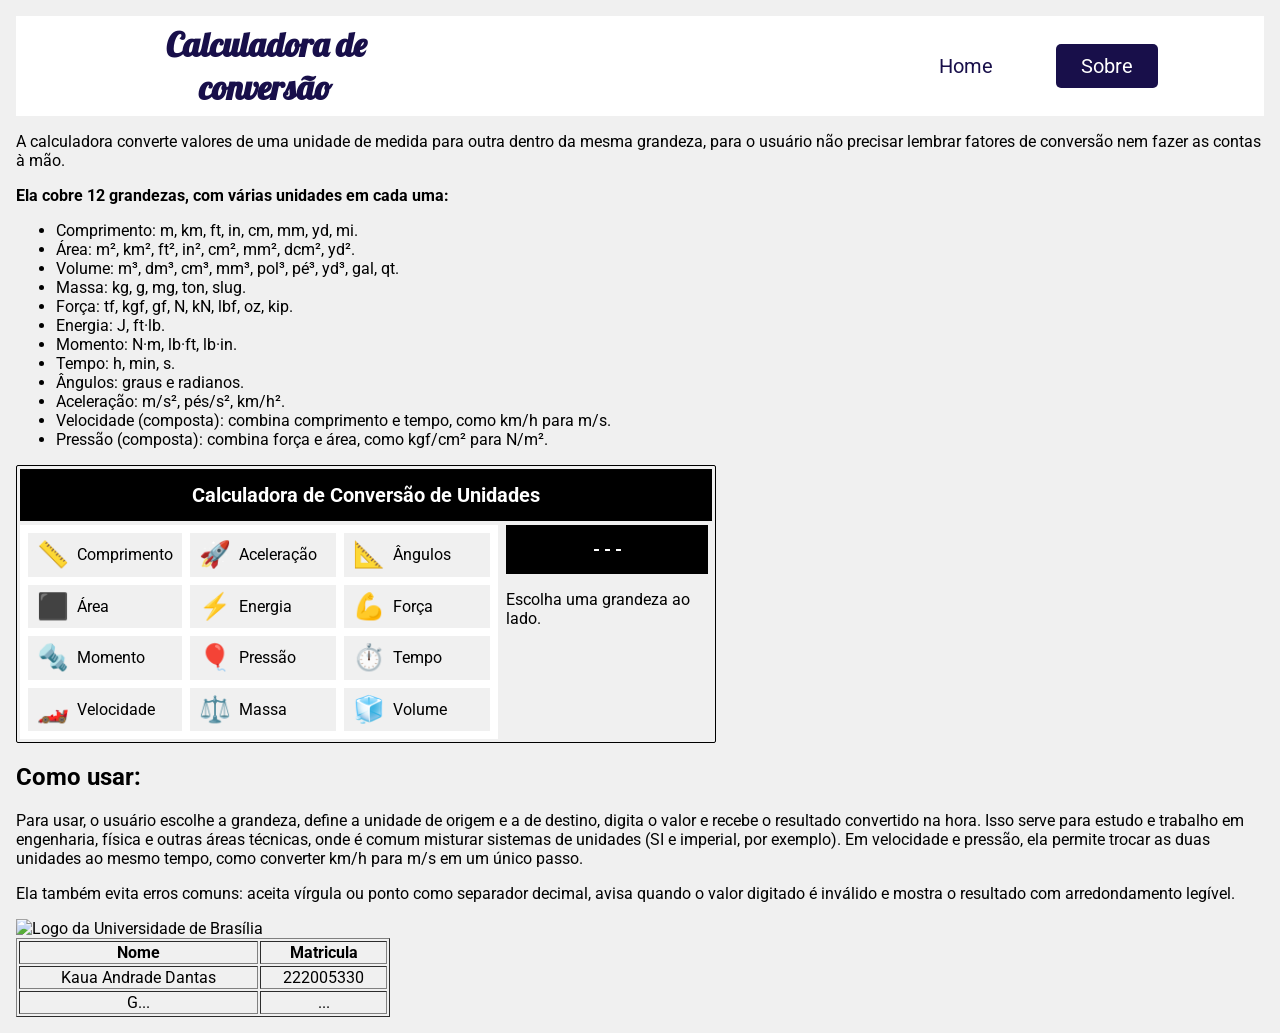
==== templeite/index.html @ 6e5aedb7 "Add files via upload" ====
<!DOCTYPE html>
<html lang="pt-br">
<head>
    <meta charset="UTF-8">
    <meta name="viewport" content="width=device-width, initial-scale=1.0">
    <meta name=" author" content="Kaua Andrade Dantas e ...">
    <title>Calculadoras</title>
    <link rel="stylesheet" href="css/style.css">


</head>

<body>
  <nav class=" navbar">
      <div class = "logo">
        <h1>Calculadora de conversão</h1>
      </div>
      <div class = "menu">
          <a href="index.html">Home</a>
          <a id="sobre" href="sobre.html">Sobre</a>

      </div>

  </nav>

    
    <p> A calculadora converte valores de uma unidade de medida para outra dentro da mesma grandeza, para o usuário não precisar lembrar fatores de conversão nem fazer as contas à mão.</p> 

</p> <b>Ela cobre 12 grandezas, com várias unidades em cada uma:</b></p> 

<!-- lista nao ordenada de grandezas e unidades -->

<ul> 
    <li>Comprimento: m, km, ft, in, cm, mm, yd, mi.</li>
    <li>Área: m², km², ft², in², cm², mm², dcm², yd².</li>
    <li>Volume: m³, dm³, cm³, mm³, pol³, pé³, yd³, gal, qt.</li>
    <li>Massa: kg, g, mg, ton, slug.</li>
    <li>Força: tf, kgf, gf, N, kN, lbf, oz, kip.</li>
    <li>Energia: J, ft·lb.</li>
    <li>Momento: N·m, lb·ft, lb·in.</li>
    <li>Tempo: h, min, s.</li>
    <li>Ângulos: graus e radianos.</li>
    <li>Aceleração: m/s², pés/s², km/h².</li>
    <li>Velocidade (composta): combina comprimento e tempo, como km/h para m/s.</li>
    <li>Pressão (composta): combina força e área, como kgf/cm² para N/m².</li>
</ul>

<main class = "janela">

    <header class="titulo">
        Calculadora de Conversão de Unidades
    </header>

    <section class="botoes" id="botoes" aria-label="Grandezas"></section>

    <section class="painel" aria-live="polite">
        
        <h2 id="nomeGrandeza">- - -</h2>
        <div id="controles" class="oculto">
            <div class="linha"><span>De</span><select id="de1"></select><select id="de2" class="oculto"></select></div>
            <div class="linha"><span>Para</span><select id="para1"></select><select id="para2" class="oculto"></select></div>
            <label for="numero">Digite o valor:</label>
            <div class="entrada">
                <input id="numero" type="text" inputmode="decimal" autocomplete="off">
                <button id="calcular" type="button">Calcular</button>
            </div>
            <p class="dica">Pode usar . ou , como separador decimal.</p>
            <label>Resultado:</label>
            <div id="resultado">000000</div>
        </div>
        <p id="aviso">Escolha uma grandeza ao lado.</p>
    </section>


</main>    

<script>


// A unidade de referência é sempre a primeira de cada lista (fator 1).
// Cada fator diz quantas unidades existem para 1 unidade de referência.
const unidades = {
  'Força': [['tf',1],['kgf',1000],['gf',1000000],['N',9806.65],['kN',9.80665],['Lbf',2204.62],['oz',35273.83095],['kip',2.20461499]],
  'Comprimento': [['m',1],['km',0.001],['ft',3.2808],['in',39.37],['cm',100],['mm',1000],['yd',1.09361],['mi',0.000621371]],
  'Angulos': [['Graus',1],['rad',0.0174533]],
  'Area': [['m²',1],['km²',0.000001],['ft²',10.7639],['in²',1550],['cm²',10000],['mm²',1000000],['dcm²',100],['yd²',1.196]],
  'Energia': [['J',1],['ft.lb',0.737562]],
  'Momento': [['N.m',1],['lb.ft',0.737562],['lb.in',8.85075]],
  'Tempo': [['h',1],['min',60],['s',3600]],
  'Massa': [['Kg',1],['g',1000],['mg',1000000],['ton',0.001],['slug',0.0685218]],
  'Volume': [['m³',1],['dm³',1000],['cm³',1000000],['mm³',1000000000],['pol³',61023.7],['pe³',35.3147],['yd³',1.30795],['gal',264.172],['qt',1056.69]],
  'Aceleracao': [['m/s²',1],['pes/s²',3.28084],['km/h²',12960]]
};

// Grandezas simples usam uma lista; compostas usam duas (numerador / denominador).
const grandezas = [
  { nome: 'Comprimento', icone: '📏', num: 'Comprimento' },
  { nome: 'Aceleração',  icone: '🚀', num: 'Aceleracao' },
  { nome: 'Ângulos',     icone: '📐', num: 'Angulos' },
  { nome: 'Área',        icone: '⬛', num: 'Area' },
  { nome: 'Energia',     icone: '⚡', num: 'Energia' },
  { nome: 'Força',       icone: '💪', num: 'Força' },
  { nome: 'Momento',     icone: '🔩', num: 'Momento' },
  { nome: 'Pressão',     icone: '🎈', num: 'Força', den: 'Area' },
  { nome: 'Tempo',       icone: '⏱️', num: 'Tempo' },
  { nome: 'Velocidade',  icone: '🏎️', num: 'Comprimento', den: 'Tempo' },
  { nome: 'Massa',       icone: '⚖️', num: 'Massa' },
  { nome: 'Volume',      icone: '🧊', num: 'Volume' }
];

const $ = id => document.getElementById(id);
let atual = null;

function preencher(select, lista) {
  select.innerHTML = lista.map(([nome]) => `<option>${nome}</option>`).join('');
}

function fator(grandeza, nome) {
  return unidades[grandeza].find(u => u[0] === nome)[1];
}

function escolher(g, botao) {
  atual = g;
  document.querySelectorAll('#botoes button').forEach(b => b.setAttribute('aria-pressed', b === botao));
  $('nomeGrandeza').textContent = g.nome;
  $('aviso').classList.add('oculto');
  $('controles').classList.remove('oculto');

  preencher($('de1'), unidades[g.num]);
  preencher($('para1'), unidades[g.num]);
  const composta = Boolean(g.den);
  ['de2', 'para2'].forEach(id => {
    $(id).classList.toggle('oculto', !composta);
    if (composta) preencher($(id), unidades[g.den]);
  });
  // Layout: "De [num] [den]" ; as colunas ficam alinhadas com 2 selects
  document.querySelectorAll('.linha').forEach(l => {
    l.style.gridTemplateColumns = composta ? '38px 1fr 1fr' : '38px 1fr';
  });
  $('numero').value = '';
  $('resultado').className = '';
  $('resultado').textContent = '000000';
}

function calcular() {
  const g = atual;
  const saida = $('resultado');
  const n = parseFloat($('numero').value.trim().replace(',', '.'));
  if (Number.isNaN(n)) {
    saida.className = 'erro';
    saida.textContent = 'Digite um número válido.';
    return;
  }
  // Converte o numerador: valor / fator(de) * fator(para)
  let r = n / fator(g.num, $('de1').value) * fator(g.num, $('para1').value);
  // Converte o denominador (velocidade, pressão): multiplica por fator(de) / fator(para)
  if (g.den) r *= fator(g.den, $('de2').value) / fator(g.den, $('para2').value);

  saida.className = '';
  const arredondado = Math.round(r * 10000) / 10000;
  saida.textContent = (arredondado === 0 && r !== 0 ? r.toPrecision(4) : arredondado).toString().replace('.', ',');
}

grandezas.forEach(g => {
  const b = document.createElement('button');
  b.type = 'button';
  b.setAttribute('aria-pressed', 'false');
  b.innerHTML = `<span class="ico">${g.icone}</span><span>${g.nome}</span>`;
  b.addEventListener('click', () => escolher(g, b));
  $('botoes').appendChild(b);
});
$('calcular').addEventListener('click', calcular);
$('numero').addEventListener('keydown', e => { if (e.key === 'Enter') calcular(); });
</script>




<h2>Como usar:</h2>

</p> Para usar, o usuário escolhe a grandeza, define a unidade de origem e a de destino, digita o valor e recebe o resultado convertido na hora. Isso serve para estudo e trabalho em engenharia, física e outras áreas técnicas, onde é comum misturar sistemas de unidades (SI e imperial, por exemplo). Em velocidade e pressão, ela permite trocar as duas unidades ao mesmo tempo, como converter km/h para m/s em um único passo.</p> 

</p> Ela também evita erros comuns: aceita vírgula ou ponto como separador decimal, avisa quando o valor digitado é inválido e mostra o resultado com arredondamento legível.</p> 

<table width="30%"   border="1" 
    style="text-align: center;">
    <tr>
        <th>Nome</th>
        <th>Matricula</th>
    </tr>
    <tr>    
        <td>Kaua Andrade Dantas</td>
        <td>222005330</td>
    </tr>
    <tr>
        <td>G...</td>
        <td>...</td>




<img src="../img/logo-unb.png" alt="Logo da Universidade de Brasília" width="200">

</body>
</html>
---- templeite/css/style.css ----
@import url('https://fonts.googleapis.com/css2?family=Lato:ital,wght@0,100;0,300;0,400;0,700;0,900;1,100;1,300;1,400;1,700;1,900&family=Lobster&family=Roboto:ital,wght@0,100..900;1,100..900&display=swap');


  * { 

    box-sizing: border-box; 
  
  }
  body {
     margin: 0; padding: 16px; background: #f0f0f0; font-family: Roboto, "Segoe UI", Arial, sans-serif; color: #000;
  
    }




  .navbar {
    display: flex;
    flex-flow: row wrap;
    height: 100px;
    background: #ffffff;
    justify-content: center;
    align-items: center;

  }

  .logo {

    flex: 20%;
    border:1px solid #ffffff;
    text-align: center;
    margin-left: 10%;
  }
  .logo h1 {
    font-family: Lobster, "Segoe UI", Arial, sans-serif;
    font-size: 34px;
    color: #180f4a;
    margin:0;
  }

  .menu {
    flex: 70%;
    border:1px solid #ffffff;
    text-align: right;
    padding-right: 20px;
  }
  .menu a {
    text-decoration: none;
    color: #180f4a;
    font-size: 20px;
    padding: 20px 16px;
    
  }
  .menu a:hover {
    color: #ff2978;
    border-top: 4px solid #180f4a;
  }
  #sobre{
    padding: 10px 25px;
    background: #180f4a;
    color: #fff;
    border-radius: 5px;
    margin-right: 10%;
    margin-left: 5%;
  }
  #sobre:hover{
    border: none;
    background: #ff2978;
  }







  .janela {
  max-width: 700px;                  /* largura total da janela */
  margin: 0 ;                    /* centraliza na tela */
  display: grid;
  grid-template-columns: 1fr 210px;  /* botões | painel */
  gap: 4px;
  border: 1px solid #000;            /* borda */
  padding: 3px;                      /* espaço entre a borda e o conteúdo */
  border-radius: 2px;
}


  .titulo { grid-column: 1 / -1; background: #000; color: #fff; text-align: center; padding: 14px; font-size: 1.25rem; font-weight: bold; }
  .botoes { background: #fff; padding: 8px; display: grid; grid-template-columns: repeat(3, 1fr); gap: 8px; align-content: start; }
  .botoes button { display: flex; align-items: center; gap: 8px; padding: 8px; border: 1px solid transparent; background: #f0f0f0; font: inherit; font-size: 1rem; cursor: pointer; text-align: left; }
  .botoes button:hover { border-color: #000; }
  .botoes button[aria-pressed="true"] { background: #000; color: #fff; }
  .botoes .ico { font-size: 1.6rem; line-height: 1; }
  .painel { padding: 0 4px; }
  .painel h2 { margin: 0 0 16px; background: #000; color: #fff; text-align: center; font-size: 1.15rem; padding: 14px 4px; }
  .linha { display: grid; grid-template-columns: 38px 1fr 1fr; gap: 6px; align-items: center; margin-bottom: 8px; }
  .linha span { font-weight: bold; font-size: .9rem; }
  select, input { width: 100%; font: inherit; padding: 5px; border: 1px solid #000; background: #fff; text-align: center; }
  label { display: block; font-weight: bold; margin: 14px 0 4px; }
  .dica { font-size: .8rem; margin: 4px 0 0; }
  .entrada { display: flex; gap: 6px; }
  .entrada input { flex: 1; min-width: 0; }
  .entrada button { padding: 5px 12px; border: 1px solid #000; background: #f0f0f0; font: inherit; font-weight: bold; cursor: pointer; }
  .entrada button:hover { background: #ddd; }
  #resultado { font-size: 1.2rem; font-weight: bold; text-align: center; padding: 6px 0; min-height: 2rem; overflow-wrap: anywhere; }
  #resultado.erro { font-size: .9rem; color: #b00020; }
  .rodape { grid-column: 1 / -1; font-size: .85rem; padding: 8px 4px; }
  .rodape p { margin: 2px 0; }
  .oculto { display: none; }
  @media (max-width: 640px) { .janela { grid-template-columns: 1fr; } .botoes { grid-template-columns: repeat(2, 1fr); } }
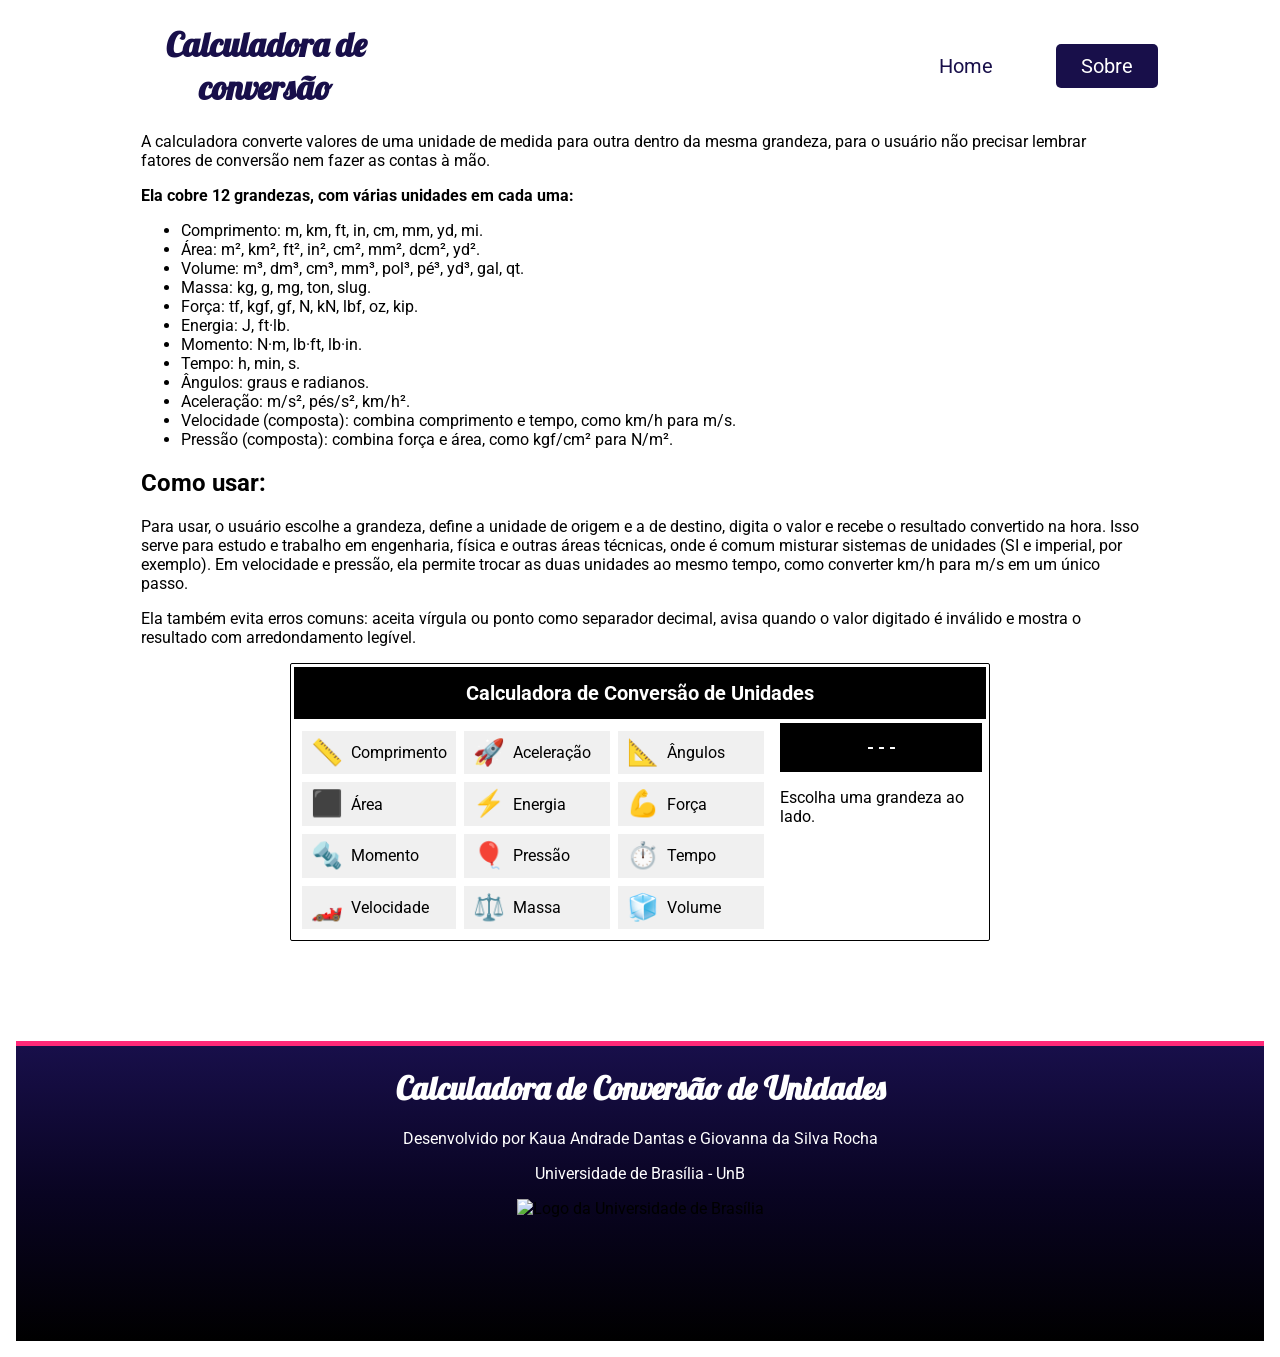
==== commit 0df3844b: "Add files via upload" ====
--- a/templeite/index.html
+++ b/templeite/index.html
@@ -3,8 +3,8 @@
 <head>
     <meta charset="UTF-8">
     <meta name="viewport" content="width=device-width, initial-scale=1.0">
-    <meta name=" author" content="Kaua Andrade Dantas e ...">
-    <title>Calculadoras</title>
+    <meta name=" author" content="Kaua Andrade Dantas e Giovanna da Silva Rocha">
+    <title>Calculadora</title>
     <link rel="stylesheet" href="css/style.css">
 
 
@@ -23,7 +23,7 @@
 
   </nav>
 
-    
+    <div class = "txt">
     <p> A calculadora converte valores de uma unidade de medida para outra dentro da mesma grandeza, para o usuário não precisar lembrar fatores de conversão nem fazer as contas à mão.</p> 
 
 </p> <b>Ela cobre 12 grandezas, com várias unidades em cada uma:</b></p> 
@@ -44,6 +44,15 @@
     <li>Velocidade (composta): combina comprimento e tempo, como km/h para m/s.</li>
     <li>Pressão (composta): combina força e área, como kgf/cm² para N/m².</li>
 </ul>
+
+<h2>Como usar:</h2>
+
+</p> Para usar, o usuário escolhe a grandeza, define a unidade de origem e a de destino, digita o valor e recebe o resultado convertido na hora. Isso serve para estudo e trabalho em engenharia, física e outras áreas técnicas, onde é comum misturar sistemas de unidades (SI e imperial, por exemplo). Em velocidade e pressão, ela permite trocar as duas unidades ao mesmo tempo, como converter km/h para m/s em um único passo.</p> 
+
+</p> Ela também evita erros comuns: aceita vírgula ou ponto como separador decimal, avisa quando o valor digitado é inválido e mostra o resultado com arredondamento legível.</p> 
+
+</div>
+
 
 <main class = "janela">
 
@@ -72,6 +81,8 @@
     </section>
 
 
+
+
 </main>    
 
 <script>
@@ -176,30 +187,19 @@
 
 
 
-<h2>Como usar:</h2>
-
-</p> Para usar, o usuário escolhe a grandeza, define a unidade de origem e a de destino, digita o valor e recebe o resultado convertido na hora. Isso serve para estudo e trabalho em engenharia, física e outras áreas técnicas, onde é comum misturar sistemas de unidades (SI e imperial, por exemplo). Em velocidade e pressão, ela permite trocar as duas unidades ao mesmo tempo, como converter km/h para m/s em um único passo.</p> 
-
-</p> Ela também evita erros comuns: aceita vírgula ou ponto como separador decimal, avisa quando o valor digitado é inválido e mostra o resultado com arredondamento legível.</p> 
-
-<table width="30%"   border="1" 
-    style="text-align: center;">
-    <tr>
-        <th>Nome</th>
-        <th>Matricula</th>
-    </tr>
-    <tr>    
-        <td>Kaua Andrade Dantas</td>
-        <td>222005330</td>
-    </tr>
-    <tr>
-        <td>G...</td>
-        <td>...</td>
-
-
-
-
-<img src="../img/logo-unb.png" alt="Logo da Universidade de Brasília" width="200">
+
+
+<footer class="footer">
+
+  <h1 class = "rod">Calculadora de Conversão de Unidades</h1>
+    <p style="color: white;">Desenvolvido por Kaua Andrade Dantas e Giovanna da Silva Rocha</p>
+    <p style="color: white;">Universidade de Brasília - UnB</p> 
+  <img src="../img/logo-unb.png" alt="Logo da Universidade de Brasília" width="100">
+
+
+</footer>
+
+
 
 </body>
 </html> 
--- a/templeite/css/style.css
+++ b/templeite/css/style.css
@@ -9,7 +9,7 @@
   
   }
   body {
-     margin: 0; padding: 16px; background: #f0f0f0; font-family: Roboto, "Segoe UI", Arial, sans-serif; color: #000;
+     margin: 0; padding: 16px; background: #ffffff; font-family: Roboto, "Segoe UI", Arial, sans-serif; color: #000;
   
     }
 
@@ -78,7 +78,7 @@
 
   .janela {
   max-width: 700px;                  /* largura total da janela */
-  margin: 0 ;                    /* centraliza na tela */
+  margin:0 auto;                    /* centraliza na tela */
   display: grid;
   grid-template-columns: 1fr 210px;  /* botões | painel */
   gap: 4px;
@@ -112,3 +112,29 @@
   .oculto { display: none; }
   @media (max-width: 640px) { .janela { grid-template-columns: 1fr; } .botoes { grid-template-columns: repeat(2, 1fr); } }
 
+.footer {
+  margin-top: 100px;
+  text-align: center;
+  height: 300px;
+  background-image: linear-gradient(180deg,#180f4a,#090422,#000);
+  border-top: 5px solid #ff2978;
+  
+}
+
+.rod{
+  font-family: Lobster, "Segoe UI", Arial, sans-serif;
+  font-size: px;
+  color: #ffffff;
+}
+
+.txt{
+  margin-right: 10%;
+  margin-left: 10%;
+
+}
+.txtsobre{
+  margin-right: 10%;
+  margin-left: 10%;
+  margin-top: 100px;
+  
+}
